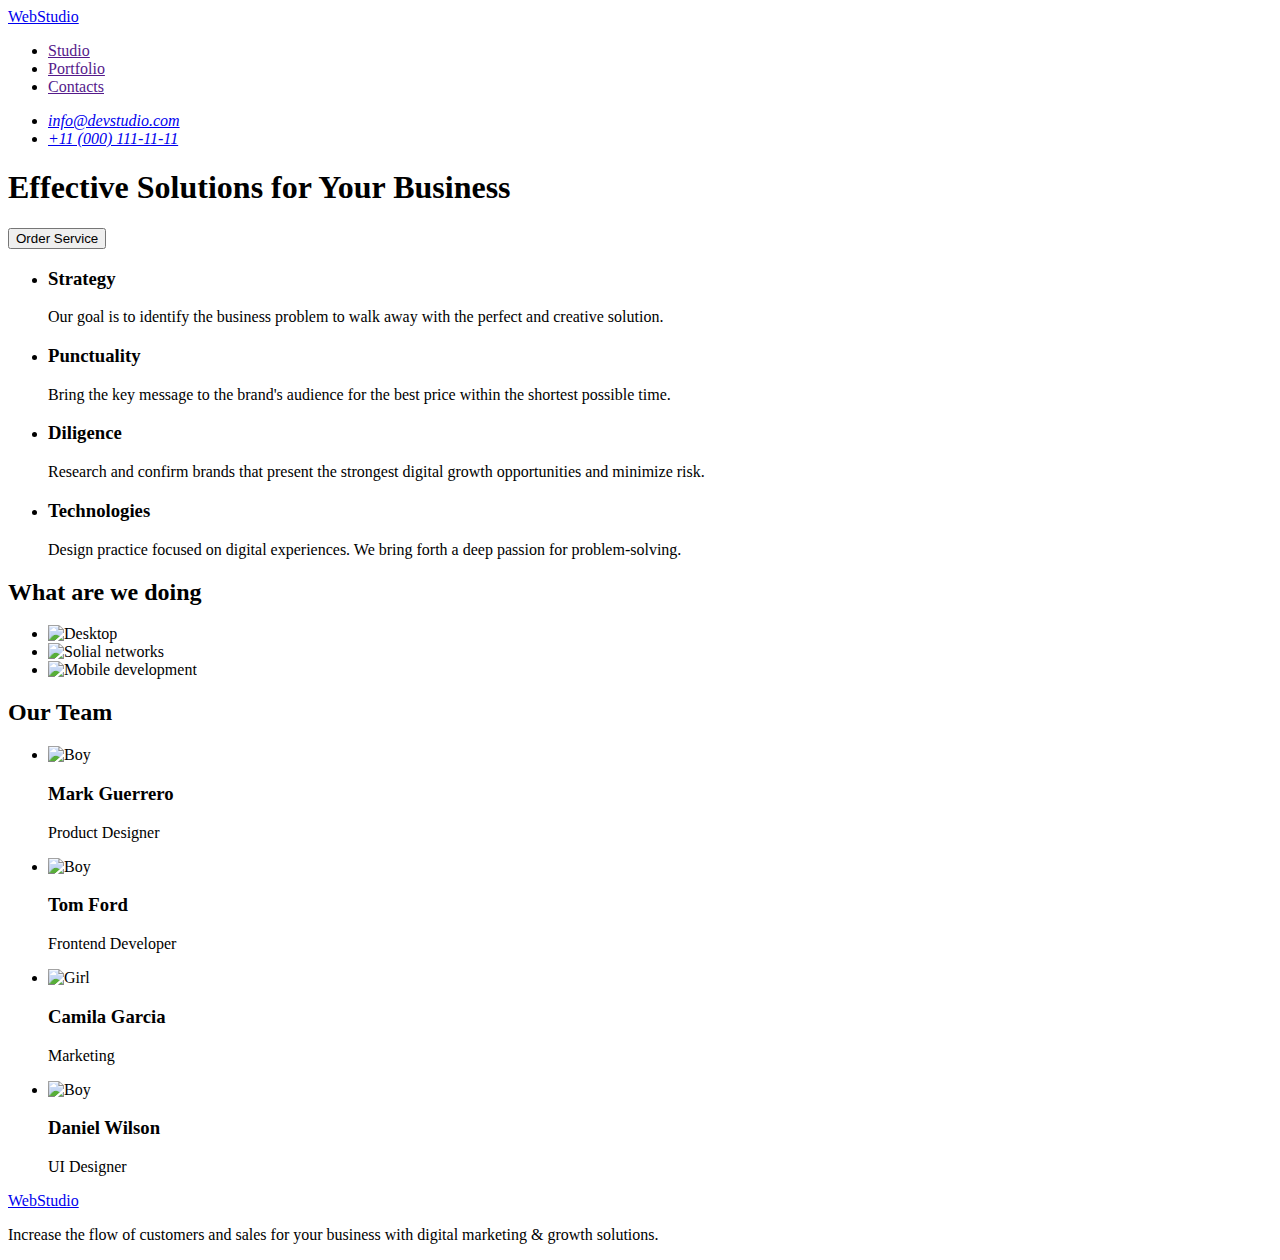
==== index.html @ 16a203d9 "Merge pull request #2 from andriiputko/images" ====
<!DOCTYPE html>
<html lang="en">
<head>
    <meta charset="UTF-8">
    <meta http-equiv="X-UA-Compatible" content="IE=edge">
    <meta name="viewport" content="width=device-width, initial-scale=1.0">
    <title>Document</title>
</head>
<body>
    <header>
        <nav>
            
            <a href="./index.html">WebStudio</a>
            <ul>
                <li>
                    <a href="">Studio</a>
                </li>
                <li>
                    <a href="">Portfolio</a>
                </li>
                <li>
                    <a href="">Contacts</a>
                </li>
            </ul>
        </nav>
        <address>
            <ul>
                <li>
                    <a href="mailto:info@devstudio.com">info@devstudio.com</a>
                </li>
                <li>
                    <a href="tel:+11001111111">+11 (000) 111-11-11</a>
                </li>
            </ul>
        </address>
        
    </header>

    <main>
        <section>
            <h1>
                Effective Solutions for Your Business
            </h1>

            <button type="button">
                Order Service
            </button>
        </section>

        <section>
            <h2 hidden>Our benefits</h2>
            <ul>
                <li>
                    <h3>
                        Strategy
                    </h3>
                    <p>
                        Our goal is to identify the business problem to walk away with the perfect and creative solution. 
                    </p>
                </li>

                <li>
                    <h3>
                        Punctuality
                    </h3>
                    <p>
                        Bring the key message to the brand's audience for the best price within the shortest possible time.
                    </p>
                </li>

                <li>
                    <h3>
                        Diligence
                    </h3>
                    <p>
                        Research and confirm brands that present the strongest digital growth opportunities and minimize risk.
                    </p>
                </li>

                <li>
                    <h3>
                        Technologies
                    </h3>
                    <p>
                        Design practice focused on digital experiences. We bring forth a deep passion for problem-solving.
                    </p>
                </li>
                
            </ul>
                
        </section>

        <section>
            <h2>
                What are we doing
            </h2>
            <ul>
                <li> <img src="./images/Desktop.jpg" alt="Desktop" width="360"></li>
                <li> <img src="./images/Social.jpg" alt="Solial networks" width="360"></li>
                <li> <img src="./images/Mobile.jpg" alt="Mobile development" width="360"></li>
            </ul>
        </section>

        <section>
            <h2>
                Our Team
            </h2>
            <ul>
                <li>
                    
                    <img src="./images/Person1.jpg" alt="Boy" width="400">
                    <h3>Mark Guerrero</h3>
                    <p>Product Designer</p>
                    
                </li>
                <li>
                    
                    <img src="./images/Person2.jpg" alt="Boy" width="400">
                    <h3>Tom Ford</h3>
                    <p>Frontend Developer</p>
                    
                </li>
                <li>
                    
                    <img src="./images/Person3.jpg" alt="Girl" width="400">
                    <h3>Camila Garcia</h3>
                    <p>Marketing</p>
                    
                </li>
                <li>
                    
                    <img src="./images/Person4.jpg" alt="Boy" width="400">
                    <h3>Daniel Wilson</h3>
                    <p>UI Designer</p>
                    
                </li> 
                    
            </ul>
        </section>

    </main>

    <footer>
        <a href="./index.html">WebStudio</a>
        <p>
            Increase the flow of customers and sales for your business with digital marketing & growth solutions.
        </p>
    </footer>
    
</body>
</html>
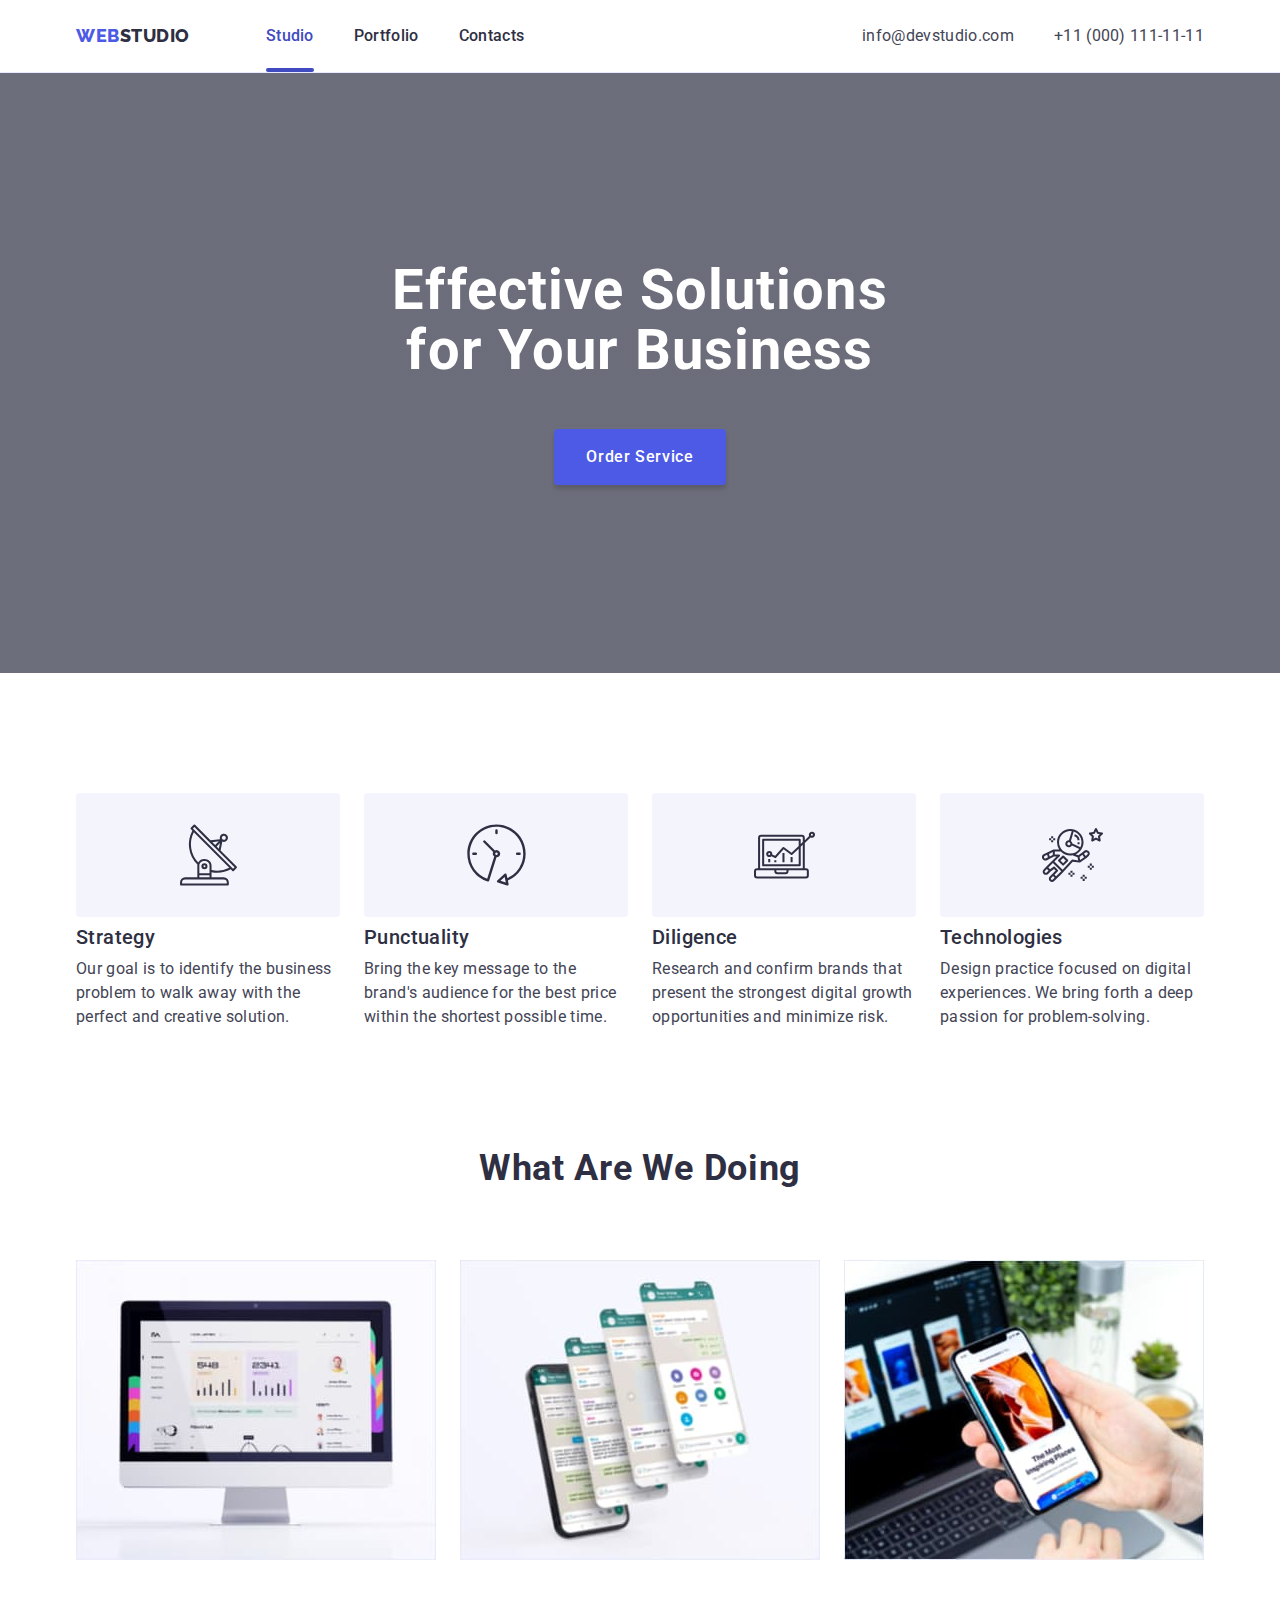
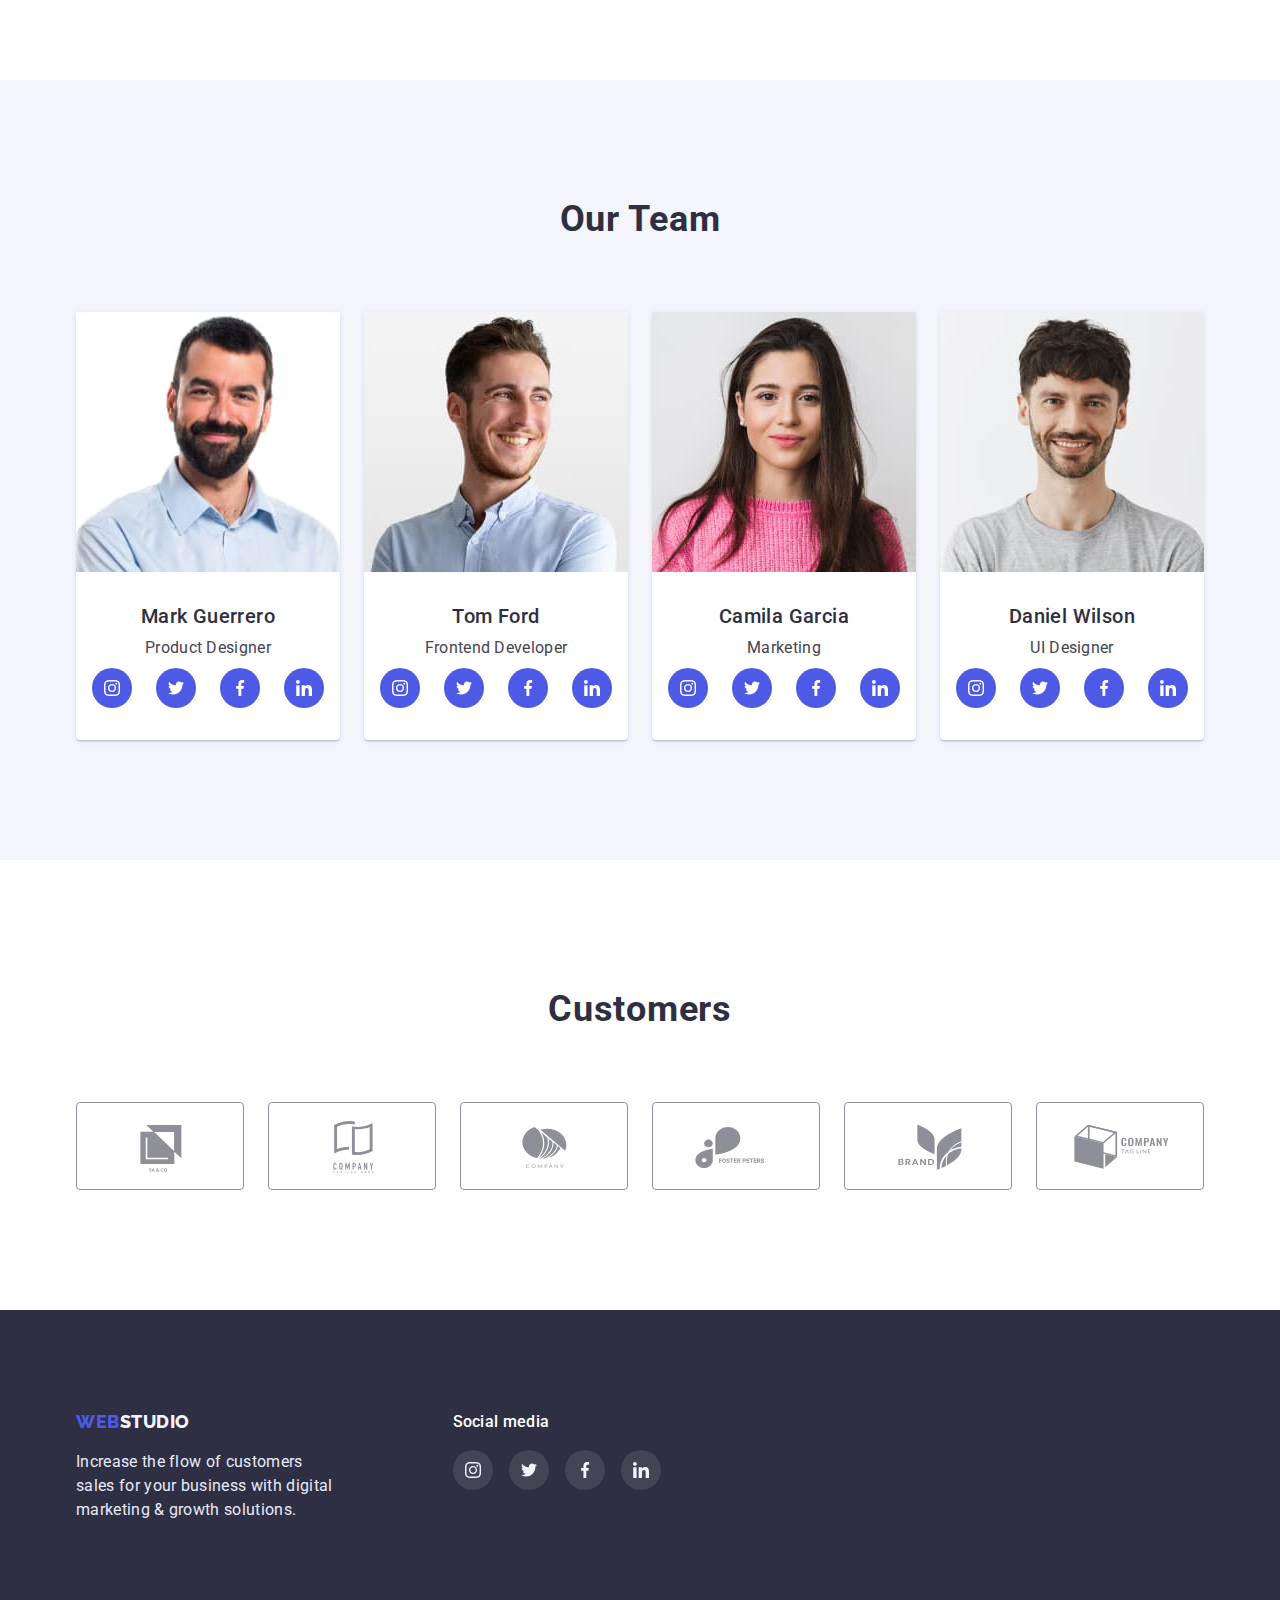
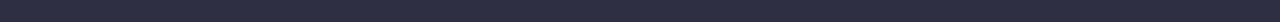
==== commit c5486a3b: "Merge pull request #17 from andriiputko/images" ====
--- a/index.html
+++ b/index.html
@@ -4,148 +4,496 @@
     <meta charset="UTF-8">
     <meta http-equiv="X-UA-Compatible" content="IE=edge">
     <meta name="viewport" content="width=device-width, initial-scale=1.0">
-    <title>Document</title>
+    <title>WebStudio</title>
+    <link rel="stylesheet" href="https://cdnjs.cloudflare.com/ajax/libs/modern-normalize/1.0.0/modern-normalize.min.css">
+    <link rel="stylesheet" href="./css/styles.css">
+    <link rel="preconnect" href="https://fonts.googleapis.com">
+    <link rel="preconnect" href="https://fonts.gstatic.com" crossorigin>
+    <link href="https://fonts.googleapis.com/css2?family=Roboto:wght@400;500;700&display=swap" rel="stylesheet">
+    <link href="https://fonts.googleapis.com/css2?family=Raleway:wght@800&display=swap" rel="stylesheet">
+
 </head>
 <body>
     <header>
-        <nav>
+        <div class="container nav-container">
+                <nav class="nav">
             
-            <a href="./index.html">WebStudio</a>
-            <ul>
-                <li>
-                    <a href="">Studio</a>
-                </li>
-                <li>
-                    <a href="">Portfolio</a>
-                </li>
-                <li>
-                    <a href="">Contacts</a>
-                </li>
-            </ul>
-        </nav>
-        <address>
-            <ul>
-                <li>
-                    <a href="mailto:info@devstudio.com">info@devstudio.com</a>
-                </li>
-                <li>
-                    <a href="tel:+11001111111">+11 (000) 111-11-11</a>
-                </li>
-            </ul>
-        </address>
+                    <a href="./index.html" class="logo">Web<span class="logo-header">Studio</span></a>
+                    <ul class="header-list">
+                        <li>
+                            <a href="./index.html" class="nav-link current" current>Studio</a>
+                        </li>
+                        <li>
+                            <a href="./portfolio.html" class="nav-link">Portfolio</a>
+                        </li>
+                        <li>
+                            <a href="" class="nav-link">Contacts</a>
+                        </li>
+                    </ul>
+                </nav>
+                <address>
+                    <ul class="header-list">
+                        <li>
+                            <a href="mailto:info@devstudio.com" class="contact-link">info@devstudio.com</a>
+                        </li>
+                        <li>
+                            <a href="tel:+110001111111" class="contact-link">+11 (000) 111-11-11</a>
+                        </li>
+                    </ul>
+            
+            </address>
+        </div>
         
     </header>
 
     <main>
-        <section>
-            <h1>
-                Effective Solutions for Your Business
-            </h1>
-
-            <button type="button">
-                Order Service
-            </button>
+        <section class="main-section">
+            <div class="container">
+                    <h1 class="main-section-title">
+                        Effective Solutions <br> for Your Business
+                    </h1>
+        
+                    <button type="button" class="main-button" data-modal-open>
+                        Order Service
+                    </button>
+                
+            </div>
         </section>
 
-        <section>
-            <h2 hidden>Our benefits</h2>
-            <ul>
-                <li>
-                    <h3>
-                        Strategy
-                    </h3>
-                    <p>
-                        Our goal is to identify the business problem to walk away with the perfect and creative solution. 
-                    </p>
-                </li>
-
-                <li>
-                    <h3>
-                        Punctuality
-                    </h3>
-                    <p>
-                        Bring the key message to the brand's audience for the best price within the shortest possible time.
-                    </p>
-                </li>
-
-                <li>
-                    <h3>
-                        Diligence
-                    </h3>
-                    <p>
-                        Research and confirm brands that present the strongest digital growth opportunities and minimize risk.
-                    </p>
-                </li>
-
-                <li>
-                    <h3>
-                        Technologies
-                    </h3>
-                    <p>
-                        Design practice focused on digital experiences. We bring forth a deep passion for problem-solving.
-                    </p>
-                </li>
+        <section class="benefit-section">
+            <div class="container">
+                    <h2 hidden>Our benefits</h2>
+                    <ul class="benefit-list">
+                        <li class="benefit-li" >
+                            <div class="icon-rect">
+                                <svg class="benefit-svg">
+                                    <use href="./images/icons.svg#icon-antenna-1"></use>
+                                </svg>
+                            </div>
+                            <h3 class="benefit-title">
+                                Strategy
+                            </h3>
+                            <p class="benefit-descr">
+                                 Our goal is to identify the business problem to walk away with the perfect and creative solution. 
+                            </p>
+                        </li>
+
+                        <li class="benefit-li">
+                            <div class="icon-rect">
+                                <svg class="benefit-svg">
+                                    <use href="./images/icons.svg#icon-clock-1"></use>
+                                </svg>
+                            </div>
+                            <h3 class="benefit-title">
+                                Punctuality
+                            </h3>
+                            <p class="benefit-descr">
+                                Bring the key message to the brand's audience for the best price within the shortest possible time.
+                            </p>
+                        </li>
+
+                        <li class="benefit-li">
+                            <div class="icon-rect">
+                                <svg class="benefit-svg">
+                                    <use href="./images/icons.svg#icon-diagram-1"></use>
+                                </svg>
+                            </div>
+                            <h3 class="benefit-title">
+                                Diligence
+                            </h3>
+                            <p class="benefit-descr">
+                                Research and confirm brands that present the strongest digital growth opportunities and minimize risk.
+                            </p>
+                        </li>
+
+                        <li class="benefit-li">
+                            <div class="icon-rect">
+                                <svg class="benefit-svg">
+                                    <use href="./images/icons.svg#icon-astronaut-1"></use>
+                                </svg>
+                            </div>
+                            <h3 class="benefit-title">
+                                Technologies
+                            </h3>
+                            <p class="benefit-descr">
+                                Design practice focused on digital experiences. We bring forth a deep passion for problem-solving.
+                            </p>
+                        </li>
                 
             </ul>
                 
+                
+            </div>
+                
         </section>
 
-        <section>
-            <h2>
-                What are we doing
+        <section class="work-section">
+            <div class="container">
+                <h2 class="work-title">
+                    What are we doing
+                </h2>
+                <ul class="work-list">
+                    <li> <img src="./images/desktop.jpg" alt="Desktop" width="360"></li>
+                    <li> <img src="./images/social.jpg" alt="Solial networks" width="360"></li>
+                    <li> <img src="./images/mobile.jpg" alt="Mobile development" width="360"></li>
+                </ul>
+            </div>
+        </section>
+
+        <section class="team-section">
+            <div class="container">
+                <h2 class="team-title">
+                    Our Team
+                </h2>
+                <ul class="team-list">
+                    <li class="team-card">
+                        
+                        <img src="./images/person1.jpg" alt="Boy" width="264">
+                        <div class="team-name-container">
+                            <h3 class="teammate-name">Mark Guerrero</h3>
+                            <p class="teammate-position">Product Designer</p>
+                            <ul class="team-social-list">
+                                <li class="team-social-li">
+                                    <a href="#" class="team-social-link">
+                                      <div class="circle">
+                                        <svg class="team-social">
+                                            <use href="./images/icons.svg#icon-instagram-2-1">
+                                            </use>
+                                        </svg>  
+                                    </div>  
+                                    </a>
+                                    
+                                      
+                                    
+                                </li>
+                                <li class="team-social-li">
+                                    <a href="#" class="team-social-link">
+                                       <div class="circle">
+                                        <svg class="team-social">
+                                            <use href="./images/icons.svg#icon-twitter-1"></use>
+                                        </svg>
+                                        </div> 
+                                    </a>
+                                    
+                                        
+                                </li>
+                                <li class="team-social-li">
+                                    <a href="#" class="team-social-link">
+                                      <div class="circle">
+                                        <svg class="team-social">
+                                            <use href="./images/icons.svg#icon-facebook-1"></use>
+                                        </svg>
+                                        </div>  
+                                    </a>
+                                    
+                                        
+                                </li>
+                                <li class="team-social-li">
+                                    <a href="#" class="team-social-link">
+                                       <div class="circle">
+                                        <svg class="team-social">
+                                            <use href="./images/icons.svg#icon-linkedin-1-1"></use>
+                                        </svg>
+                                        </div> 
+                                    </a>
+                                    
+                                        
+                                </li>
+                            </ul>
+                        </div>
+                        
+                    </li>
+                    <li class="team-card">
+                        
+                        <img src="./images/person2.jpg" alt="Boy" width="264">
+                        <div class="team-name-container">
+                            <h3 class="teammate-name">Tom Ford</h3>
+                            <p class="teammate-position">Frontend Developer</p>
+                            <ul class="team-social-list">
+                                <li class="team-social-li">
+                                    <a href="#" class="team-social-link">
+                                      <div class="circle">
+                                        <svg class="team-social">
+                                            <use href="./images/icons.svg#icon-instagram-2-1">
+                                            </use>
+                                        </svg>  
+                                    </div>  
+                                    </a>
+                                    
+                                      
+                                    
+                                </li>
+                                <li class="team-social-li">
+                                    <a href="#" class="team-social-link">
+                                       <div class="circle">
+                                        <svg class="team-social">
+                                            <use href="./images/icons.svg#icon-twitter-1"></use>
+                                        </svg>
+                                        </div> 
+                                    </a>
+                                    
+                                        
+                                </li>
+                                <li class="team-social-li">
+                                    <a href="#" class="team-social-link">
+                                      <div class="circle">
+                                        <svg class="team-social">
+                                            <use href="./images/icons.svg#icon-facebook-1"></use>
+                                        </svg>
+                                        </div>  
+                                    </a>
+                                    
+                                        
+                                </li>
+                                <li class="team-social-li">
+                                    <a href="#" class="team-social-link">
+                                       <div class="circle">
+                                        <svg class="team-social">
+                                            <use href="./images/icons.svg#icon-linkedin-1-1"></use>
+                                        </svg>
+                                        </div> 
+                                    </a>
+                                    
+                                        
+                                </li>
+                            </ul>
+                        </div>
+                        
+                    </li>
+                    <li class="team-card">
+                        
+                        <img src="./images/person3.jpg" alt="Girl" width="264">
+                        <div class="team-name-container">
+                            <h3 class="teammate-name">Camila Garcia</h3>
+                            <p class="teammate-position">Marketing</p>
+                            <ul class="team-social-list">
+                                <li class="team-social-li">
+                                    <a href="#" class="team-social-link">
+                                      <div class="circle">
+                                        <svg class="team-social">
+                                            <use href="./images/icons.svg#icon-instagram-2-1">
+                                            </use>
+                                        </svg>  
+                                    </div>  
+                                    </a>
+                                    
+                                      
+                                    
+                                </li>
+                                <li class="team-social-li">
+                                    <a href="#" class="team-social-link">
+                                       <div class="circle">
+                                        <svg class="team-social">
+                                            <use href="./images/icons.svg#icon-twitter-1"></use>
+                                        </svg>
+                                        </div> 
+                                    </a>
+                                    
+                                        
+                                </li>
+                                <li class="team-social-li">
+                                    <a href="#" class="team-social-link">
+                                      <div class="circle">
+                                        <svg class="team-social">
+                                            <use href="./images/icons.svg#icon-facebook-1"></use>
+                                        </svg>
+                                        </div>  
+                                    </a>
+                                    
+                                        
+                                </li>
+                                <li class="team-social-li">
+                                    <a href="#" class="team-social-link">
+                                       <div class="circle">
+                                        <svg class="team-social">
+                                            <use href="./images/icons.svg#icon-linkedin-1-1"></use>
+                                        </svg>
+                                        </div> 
+                                    </a>
+                                    
+                                        
+                                </li>
+                            </ul>
+                        </div>
+                        
+                        
+                    </li>
+                    <li class="team-card">
+                        
+                        <img src="./images/person4.jpg" alt="Boy" width="264">
+                        <div class="team-name-container">
+                            <h3 class="teammate-name">Daniel Wilson</h3>
+                            <p class="teammate-position">UI Designer</p>
+                            <ul class="team-social-list">
+                                <li class="team-social-li">
+                                    <a href="#" class="team-social-link">
+                                      <div class="circle">
+                                        <svg class="team-social">
+                                            <use href="./images/icons.svg#icon-instagram-2-1">
+                                            </use>
+                                        </svg>  
+                                    </div>  
+                                    </a>
+                                    
+                                      
+                                    
+                                </li>
+                                <li class="team-social-li">
+                                    <a href="#" class="team-social-link">
+                                       <div class="circle">
+                                        <svg class="team-social">
+                                            <use href="./images/icons.svg#icon-twitter-1"></use>
+                                        </svg>
+                                        </div> 
+                                    </a>
+                                    
+                                        
+                                </li>
+                                <li class="team-social-li">
+                                    <a href="#" class="team-social-link">
+                                      <div class="circle">
+                                        <svg class="team-social">
+                                            <use href="./images/icons.svg#icon-facebook-1"></use>
+                                        </svg>
+                                        </div>  
+                                    </a>
+                                    
+                                        
+                                </li>
+                                <li class="team-social-li">
+                                    <a href="#" class="team-social-link">
+                                       <div class="circle">
+                                        <svg class="team-social">
+                                            <use href="./images/icons.svg#icon-linkedin-1-1"></use>
+                                        </svg>
+                                        </div> 
+                                    </a>
+                                    
+                                        
+                                </li>
+                            </ul>
+                        </div>
+                        
+                    </li> 
+                        
+                </ul>
+            </div>
+        </section>
+
+        <section class="customers-section">
+            <h2 class="customers-title">
+                Customers
             </h2>
-            <ul>
-                <li> <img src="./images/Desktop.jpg" alt="Desktop" width="360"></li>
-                <li> <img src="./images/Social.jpg" alt="Solial networks" width="360"></li>
-                <li> <img src="./images/Mobile.jpg" alt="Mobile development" width="360"></li>
+            <ul class="customers-list">
+                <li >
+                    <a href="#" class="customers-rect">
+                        <svg class="customers-svg">
+                            <use href="./images/icons.svg#icon-Logo"></use>
+                        </svg>
+                    </a>
+                </li>
+                <li >
+                    <a href="#" class="customers-rect">
+                        <svg class="customers-svg">
+                            <use href="./images/icons.svg#icon-Logo-1"></use>
+                        </svg>
+                    </a>
+                </li>
+                <li >
+                    <a href="#" class="customers-rect">
+                        <svg class="customers-svg">
+                            <use href="./images/icons.svg#icon-Logo-2"></use>
+                        </svg>
+                    </a>
+                </li>
+                <li >
+                    <a href="#" class="customers-rect">
+                        <svg class="customers-svg">
+                            <use href="./images/icons.svg#icon-Logo-3"></use>
+                        </svg>
+                    </a>
+                </li>
+                <li >
+                    <a href="#" class="customers-rect">
+                        <svg class="customers-svg">
+                            <use href="./images/icons.svg#icon-Logo-4"></use>
+                        </svg> 
+                    </a>
+                </li>
+                <li >
+                    <a href="#"  class="customers-rect">
+                        <svg class="customers-svg">
+                            <use href="./images/icons.svg#icon-Logo-5"></use>
+                        </svg>
+                    </a>
+                </li>
             </ul>
+            
         </section>
 
-        <section>
-            <h2>
-                Our Team
-            </h2>
-            <ul>
-                <li>
+    </main>
+
+    <footer>
+        <div class="container">
+            <div class="footer-container">
+                <div>
+                    <a href="./index.html" class="logo">Web<span class="logo-footer">Studio</span></a>
+                <p class="footer-contact">
+                    Increase the flow of customers  <br> sales for your business with digital <br> marketing & growth solutions.
+                </p>
+                </div>
+                <div>
+                    <p class="footer-header"> Social media</p>
+                    <div class="footer-social-container">
+                        <a href="#" class="footer-social">
+                            <div>
+                                <svg class="footer-icon">
+                                    <use href="./images/icons.svg#icon-instagram-2-1"></use>
+                                </svg>
+                            </div>
+                        </a>
+                        
+                        <a href="#" class="footer-social">
+                            <div>
+                                <svg class="footer-icon">
+                                    <use href="./images/icons.svg#icon-twitter-1"></use>
+                                </svg>
+                            </div>
+                        </a>
+                        
+                        <a href="#" class="footer-social">
+                           <div>
+                                <svg class="footer-icon">
+                                    <use href="./images/icons.svg#icon-facebook-1"></use>
+                                </svg>
+                            </div> 
+                        </a>
+                        
+                        <a href="#" class="footer-social">
+                            <div>
+                                <svg class="footer-icon">
+                                    <use href="./images/icons.svg#icon-linkedin-1-1"></use>
+                                </svg>
+                            </div>
+                        </a>
                     
-                    <img src="./images/Person1.jpg" alt="Boy" width="400">
-                    <h3>Mark Guerrero</h3>
-                    <p>Product Designer</p>
+                    </div>
                     
-                </li>
-                <li>
-                    
-                    <img src="./images/Person2.jpg" alt="Boy" width="400">
-                    <h3>Tom Ford</h3>
-                    <p>Frontend Developer</p>
-                    
-                </li>
-                <li>
-                    
-                    <img src="./images/Person3.jpg" alt="Girl" width="400">
-                    <h3>Camila Garcia</h3>
-                    <p>Marketing</p>
-                    
-                </li>
-                <li>
-                    
-                    <img src="./images/Person4.jpg" alt="Boy" width="400">
-                    <h3>Daniel Wilson</h3>
-                    <p>UI Designer</p>
-                    
-                </li> 
-                    
-            </ul>
-        </section>
-
-    </main>
-
-    <footer>
-        <a href="./index.html">WebStudio</a>
-        <p>
-            Increase the flow of customers and sales for your business with digital marketing & growth solutions.
-        </p>
+                </div>
+            </div>
+        </div>
     </footer>
     
+    <div class="backdrop is-hidden" data-modal>
+        <div class="modal">
+            <button type="button" class="modal-close" data-modal-close> 
+                <svg class="close-svg">
+                    <use href="./images/icons.svg#icon-close"></use>
+                </svg>
+            </button>
+        </div>
+    </div>
+
+    <script src="./js/modal.js"></script>
 </body>
 </html>--- a/css/styles.css
+++ b/css/styles.css
@@ -0,0 +1,653 @@
+:root {
+ --brand-color: #4D5AE5;
+ --text-color-primary: #434455;
+ --text-color-secondary: #2E2F42;
+ --color-cornflower: #E7E9FC;
+ --color-white: #ffffff;
+ --color-ocean: #404BBF;
+ --color-cloud: #F4F4FD;
+ --color-green: #31D0AA;
+ --cubic-bezier: cubic-bezier(0.4, 0, 0.2, 1);
+ --color-modal: #fcfcfc;
+ --color-black: #000000;
+}
+
+body {
+    font-family: 'Roboto', sans-serif;
+    color: var(--color-white)
+}
+
+header {
+    background-color: var(--color-white);
+    box-sizing: border-box;
+    border-bottom: 1px solid var(--color-cornflower);
+}
+
+p, h1, h2, h3, h4, h5, h6 {
+    margin: 0;
+}
+
+img {
+    display: block;
+    max-width: 100%;
+    height: auto;
+    
+    
+}
+
+.nav-container {
+    display: flex;
+    align-items: center;
+}
+.nav {
+    display: flex;
+    flex-grow: 1;
+    align-items: center;
+}
+
+.header-list {
+    display: flex;
+    gap: 40px;
+}
+
+.logo  {
+    color: var(--brand-color);
+    font-family: 'Raleway', sans-serif ;
+    font-weight: 800;
+    font-size: 18px;
+    line-height: 1.33;
+    text-transform: uppercase;
+    letter-spacing: 0.03em;
+    margin-right: 76px;
+    
+}
+
+.logo-header {
+    color: var(--text-color-secondary);
+    font-family: 'Raleway', sans-serif;
+    font-weight: 800;
+    font-size: 18px;
+    line-height: 1.33;
+    text-transform: uppercase;
+}
+
+a {
+    text-decoration: none;
+}
+
+ul {
+    list-style-type: none;
+    margin: 0;
+    padding: 0;
+}
+.container {
+    max-width: 1158px;
+    padding: 0 15px;
+    margin: 0 auto;
+
+}
+.nav-link {
+    display: block;
+    color: var(--text-color-secondary);
+    font-weight: 500;
+    font-size: 16px;
+    line-height: 1.5;
+    letter-spacing: 0.02em;
+    padding: 24px 0;
+    transition-property: color;
+    transition-duration: 250ms;
+    transition-timing-function: var(--cubic-bezier);
+    position: relative;
+}
+
+ .nav-link:hover, .nav-link:focus, .nav-link.current {
+    color: var(--color-ocean);
+    
+      
+}
+
+.nav-link.current::after {
+    position: absolute;
+    content: "";
+    width: 100%;
+    height: 4px;
+    left: 0;
+    bottom: 0;
+    border-radius: 2px;
+    background-color: var(--color-ocean);
+}
+
+.contact-link  {
+    color: var(--text-color-primary);
+    font-style: normal;
+    font-size: 16px;
+    line-height: 1.5;
+    letter-spacing: 0.02em;
+    padding: 24px 0;
+    transition-property: color;
+    transition-duration: 250ms;
+    transition-timing-function: var(--cubic-bezier);
+}
+
+.contact-link:hover, .contact-link:focus {
+    color: var(--color-ocean);
+}
+
+.main-container {
+    display: flex;
+    align-items: center;
+    flex-direction: column;
+}
+.main-section {
+    background-image: linear-gradient(rgba(46, 47, 66, 0.7), rgba(46, 47, 66, 0.7)),  url(../images/people-office.jpg);
+    max-width: 1440px;
+    padding: 188px 0;
+    margin: 0 auto;
+}
+
+
+.main-section-title {
+    color: var(--color-white);
+    font-size: 56px;
+    line-height: 1.07;
+    letter-spacing: 0.02em;
+    text-align: center;
+    margin-bottom: 48px;
+}
+
+.main-button {
+    font-family: 'Roboto', sans-serif;
+    background-color: var(--brand-color);
+    box-shadow: 0px 4px 4px rgba(0, 0, 0, 0.15);
+    border-radius: 4px;
+    border: none;
+    font-weight: 500;
+    font-size: 16px;
+    line-height: 1.5;
+    letter-spacing: 0.04em;
+    color: var(--color-white);
+    cursor: pointer;
+    display: block;
+    margin: 0 auto;
+    padding: 16px 32px;
+    gap: 10px;
+    transition-property: background-color;
+    transition-duration: 250ms;
+    transition-timing-function: var(--cubic-bezier);
+}
+
+.main-button:hover, .main-button:focus {
+    background-color: var(--color-ocean);
+    font-family: Roboto;
+    color: var(--color-white);
+}
+
+
+.benefit-section {
+    padding: 120px 0;
+}
+.benefit-title {
+    color: var(--text-color-secondary);
+    font-weight: 500;
+    font-size: 20px;
+    line-height: 1.2;
+    letter-spacing: 0.02em;
+    margin-bottom: 8px;
+    padding-top: 8px;
+
+}
+
+.benefit-descr {
+    color: var(--text-color-primary);
+    font-size: 16px;
+    line-height: 1.5;
+    letter-spacing: 0.02em;
+
+}
+
+.benefit-list {
+    display: flex;
+    justify-content: center;
+    gap: 24px;
+
+}
+
+.benefit-li {
+    flex-basis: calc((1158px - 72px) / 4);
+}
+.work-list {
+    display: flex;
+    align-items: center;
+    justify-content: center;
+    gap: 24px;
+
+}
+.work-section {
+    padding: 120px 0;
+    padding-top: 0;
+}
+
+.work-title {
+    color: var(--text-color-secondary);
+    font-size: 36px;
+    line-height: 1.1;
+    text-align: center;
+    letter-spacing: 0.02em;
+    text-transform: capitalize;
+    margin-bottom: 72px;
+}
+
+.team-section {
+    background-color: var(--color-cloud);
+    padding: 120px 0;
+}
+
+.team-card {
+    background-color: var(--color-white);
+    box-shadow: 0px 1px 6px rgba(46, 47, 66, 0.08), 0px 1px 1px rgba(46, 47, 66, 0.16), 0px 2px 1px rgba(46, 47, 66, 0.08);
+    border-radius: 0px 0px 4px 4px;
+}
+
+
+
+.team-list {
+    display: flex;
+    align-items: center;
+    justify-content: center;
+    gap: 24px;
+}
+
+.team-title {
+    color: var(--text-color-secondary);
+    font-size: 36px;
+    line-height: 1.1;
+    text-align: center;
+    letter-spacing: 0.02em;
+    text-transform: capitalize;
+    margin-bottom: 72px;
+}
+
+.teammate-name {
+    color: var(--text-color-secondary);
+    font-weight: 500;
+    font-size: 20px;
+    line-height: 1.2;
+    letter-spacing: 0.02em;
+    margin-bottom: 8px;
+}
+
+.team-name-container {
+    text-align: center;
+    padding-top: 32px;
+    padding-bottom: 32px;
+}
+.teammate-position {
+    color: var(--text-color-primary);
+    font-size: 16px;
+    line-height: 1.5;
+    letter-spacing: 0.02em;
+}
+
+
+footer {
+    background-color: var(--text-color-secondary);
+    padding-top: 100px;
+    padding-bottom: 100px;
+}
+
+.logo-footer {
+    font-family: 'Raleway', sans-serif;
+    color: var(--color-cloud);
+    font-weight: 800;
+    font-size: 18px;
+    line-height: 1.17;
+    letter-spacing: 0.03em;
+    text-transform: uppercase;
+
+}
+
+.footer-contact {
+    font-size: 16px;
+    line-height: 1.5;
+    letter-spacing: 0.02em;
+    color: var(--color-cornflower);
+    margin-top: 16px;
+}
+
+.poftfolio-section{
+    
+    padding-top: 96px;
+    padding-bottom: 120px;
+}
+
+.portfolio-list {
+    display: flex;
+    align-items: center;
+    justify-content: center;
+    gap: 24px;
+    margin-bottom: 72px;
+}
+.portfolio-btn {
+    font-family: 'Roboto', sans-serif;
+    background-color: var(--color-cloud);
+    border: 1px solid var(--color-cornflower);
+    border-radius: 4px;
+    font-weight: 500;
+    font-size: 16px;
+    line-height: 1.5;
+    letter-spacing: 0.04em;
+    color: var(--brand-color);
+    cursor: pointer;
+    padding: 12px 24px;
+    transition-property: background-color, color, box-shadow;
+    transition-duration: 250ms;
+    transition-timing-function: var(--cubic-bezier);
+}
+
+.portfolio-btn:hover,  .portfolio-btn:focus {
+    background-color: var(--color-ocean);
+    color: var(--color-white);
+    box-shadow: 0px 3px 1px rgba(0, 0, 0, 0.1), 0px 2px 1px rgba(0, 0, 0, 0.08), 0px 2px 2px rgba(0, 0, 0, 0.12);
+}
+
+.projecr-container {
+    padding-bottom: 32px;
+    padding-top: 32px;
+    padding-left: 16px;
+    border: 1px solid var(--color-cornflower);
+    border-top: 0;
+}
+.project-list {
+    display: flex;
+    flex-wrap: wrap;
+    gap: 24px;
+}
+.project-title {
+    color: var(--text-color-secondary);
+    font-weight: 500;
+    font-size: 20px;
+    line-height: 1.2;
+    letter-spacing: 0.02em;
+    margin-bottom: 8px;
+}
+
+.project-card {
+    flex-basis: calc( (100% - 48px) / 3);
+    
+}
+
+.project-overlay-parent {
+    position: relative;
+    overflow: hidden;
+}
+
+.project-overlay {
+    position: absolute;
+    background-color: var(--brand-color);
+    background-blend-mode: soft-light;
+    mix-blend-mode: normal;
+    color: var(--color-cloud);
+    padding: 40px 32px;
+    overflow: auto;
+    top: 0;
+    left: 0;
+    width: 100%;
+    height: 100%;
+    transform: translateY(100%);
+    transition-duration: 250ms;
+}
+
+.overlay-text{
+
+    color: var(--color-cloud);
+    font-weight: 400;
+    font-size: 16px;
+    line-height: 1.5;
+    letter-spacing: 0.02em;
+    
+}
+.project-link{
+    display: block;
+
+}
+
+.project-link:hover .project-overlay{
+    
+    transform: translateY(0);
+}
+
+.project-link:hover, .project-link:focus {
+   
+    box-shadow: 0px 1px 6px rgba(46, 47, 66, 0.08), 0px 1px 1px rgba(46, 47, 66, 0.16), 0px 2px 1px rgba(46, 47, 66, 0.08);
+}
+
+.project-descr {
+    color: var(--text-color-primary);
+    font-size: 16px;
+    line-height: 1.5;
+    letter-spacing: 0.02em;
+}
+
+.icon-rect{
+    background-color: var(--color-cloud);
+    border-radius: 4px;
+    height: 124px;
+    display: flex;
+    align-items: center;
+    justify-content: center;
+}
+
+.benefit-svg {
+    width: 61px;
+    height: 64px;
+    fill: var(--text-color-secondary)
+    
+}
+
+.team-social {
+    fill: var(--color-white);
+    width: 16px;
+    height: 16px;
+}
+
+
+
+
+
+.team-social-list {
+    display: flex;
+    gap: 24px;
+    justify-content: center;
+    margin-top: 8px;
+}
+
+.team-social-li {
+    width: 40px;
+    height: 40px;
+}
+
+.team-social-link {
+    width: 100%;
+    height: 100%;
+    display: block;
+    border-radius: 50%;
+    background-color: var(--brand-color);
+    padding: 12px;
+    transition-property: background-color;
+    transition-duration: 250ms;
+    transition-timing-function: var(--cubic-bezier);
+}
+
+.team-social-link:hover, .team-social-link:focus {
+    background-color: var(--color-ocean);
+    border: none;
+}
+
+.customers-section {
+    padding-top: 130px;
+    padding-bottom: 120px;
+}
+
+.customers-rect {
+    color: #8E8F99;
+    width: 168px;
+    height: 88px;
+    border: 1px solid #8E8F99;
+    border-radius: 4px;
+    display: flex;
+    justify-content: center;
+    align-items: center;
+    transition-property: color;
+    transition-duration: 250ms;
+    transition-timing-function: var(--cubic-bezier);
+    
+}
+
+.customers-rect:hover, .customers-rect:focus {
+    border: 1px solid var(--color-ocean);
+    color: var(--color-ocean);
+} 
+
+
+.customers-svg {
+    fill:currentColor;
+    width: 104px;
+   height: 56px;
+
+}
+
+
+
+
+.customers-title {
+    color: var(--text-color-secondary);
+    font-size: 36px;
+    line-height: 1.1;
+    text-align: center;
+    letter-spacing: 0.02em;
+    text-transform: capitalize;
+    margin-bottom: 72px;
+}
+
+.customers-list {
+    display: flex;
+    justify-content: center;
+    gap: 24px;
+}
+
+.footer-header {
+    color: var(--color-white);
+    font-weight: 500;
+    font-size: 16px;
+    line-height: 1.5;
+    letter-spacing: 0.02em;
+    margin-bottom: 16px;
+}
+
+
+
+.footer-container {
+    display: flex;
+    gap: 120px;
+}
+
+.footer-social {
+    width: 40px;
+    height: 40px;
+    border: 2px solid none;
+    border-radius: 50%;
+    background-color: #434455;
+    padding: 12px;
+    transition-property: background-color;
+    transition-duration: 250ms;
+    transition-timing-function: var(--cubic-bezier);
+}
+
+.footer-social:hover, .footer-social:focus {
+    background-color: var(--color-green);
+    border: none;
+}
+.footer-icon {
+    fill: var(--color-cloud);
+    width: 16px;
+    height: 16px;
+}
+
+.footer-social-container {
+    display: flex;
+    gap: 16px;
+}
+
+/* Modal */
+
+.backdrop {
+    position: fixed;
+    top: 0;
+    left: 0;
+    display: flex;
+    align-items: center;
+    justify-content: center;
+    width: 100%;
+    height: 100%;
+    background-color: rgba(46, 47, 66, 0.4);
+    padding: 88px 0;
+    transition: opacity 500ms, visibility 500ms;
+}
+
+.backdrop.is-hidden{
+    opacity: 0;
+    visibility: hidden;
+    pointer-events: none;
+}
+.modal {
+    width: 100%;
+    height: 100%;
+    max-width: 408px;
+    max-height: 576px;
+    background-color: var(--color-modal);
+    box-shadow: 0px 1px 1px rgba(0, 0, 0, 0.14), 0px 1px 3px rgba(0, 0, 0, 0.12), 0px 2px 1px rgba(0, 0, 0, 0.2);
+    border-radius: 4px;
+    position: relative;
+    transition: transform 500ms;
+}
+
+.backdrop.is-hidden .modal {
+    transform: scale(0);
+}
+.modal-close {
+    position: absolute;
+    top: 24px;
+    right: 24px;
+    background-color: var(--color-cornflower);
+    border-radius: 50%;
+    border: 1px solid rgba(0, 0, 0, 0.1);
+    padding: 8px;
+    cursor: pointer;
+    transition-property: background-color;
+    transition-duration: 250ms;
+    transition-timing-function: var(--cubic-bezier);
+    
+}
+
+.close-svg {
+    display: block;
+    width: 8px;
+    height: 8px;
+    fill: var(--color-black);
+    transition-property: fill;
+    transition-duration: 250ms;
+    transition-timing-function: var(--cubic-bezier);
+    
+}
+
+.modal-close:hover, .modal-close:focus  {
+    background-color: var(--color-ocean);
+}
+
+.modal-close:hover .close-svg {
+    fill: var(--color-white);
+}
+
+.modal-close:focus .close-svg {
+    fill: var(--color-white);
+}